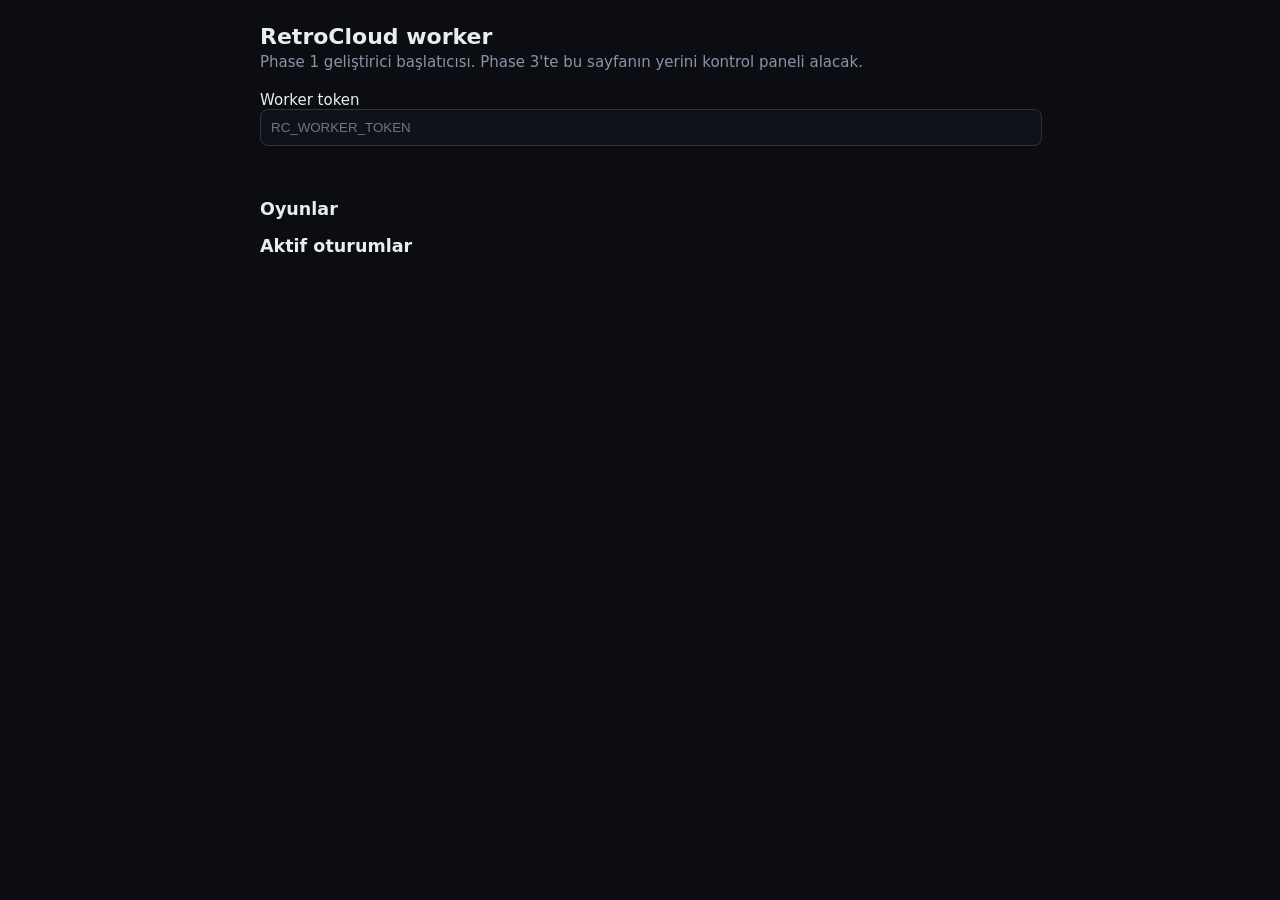
==== game-worker/web/index.html @ cc885b4a "Phase 0: GPU-less retro streaming prototype, docs, Terraform Co-Authored-By: Claude Opus 5.5 <norepl" ====
<!doctype html>
<html lang="tr">
<head>
<meta charset="utf-8">
<meta name="viewport" content="width=device-width,initial-scale=1">
<title>RetroCloud Worker</title>
<style>
  :root { --bg:#0b0d12; --card:#151924; --fg:#e8ecf3; --muted:#8b93a7; --accent:#5b8cff; }
  body { margin:0; background:var(--bg); color:var(--fg); font:15px system-ui,sans-serif; }
  main { max-width:760px; margin:0 auto; padding:24px 16px; }
  h1 { font-size:22px; margin:0 0 4px; } p.sub { color:var(--muted); margin:0 0 20px; }
  .card { background:var(--card); border-radius:10px; padding:14px 16px; margin-bottom:10px; display:flex; justify-content:space-between; align-items:center; gap:12px; }
  .card small { color:var(--muted); display:block; }
  input { width:100%; padding:10px; border-radius:8px; border:1px solid #333; background:#0f121a; color:var(--fg); }
  button { background:var(--accent); color:#fff; border:0; border-radius:8px; padding:9px 14px; cursor:pointer; white-space:nowrap; }
  button.ghost { background:transparent; border:1px solid #444; }
  #msg { color:#ff8a8a; min-height:20px; }
</style>
</head>
<body>
<main>
  <h1>RetroCloud worker</h1>
  <p class="sub">Phase 1 geliştirici başlatıcısı. Phase 3'te bu sayfanın yerini kontrol paneli alacak.</p>
  <label>Worker token<input id="tok" type="password" autocomplete="off" placeholder="RC_WORKER_TOKEN"></label>
  <p id="msg"></p>
  <h3>Oyunlar</h3><div id="games"></div>
  <h3>Aktif oturumlar</h3><div id="sessions"></div>
</main>
<script>
"use strict";
const tok = document.getElementById("tok"), msg = document.getElementById("msg");
try { tok.value = sessionStorage.getItem("rc_tok") || ""; } catch {}
tok.onchange = () => { try { sessionStorage.setItem("rc_tok", tok.value); } catch {} refresh(); };
const api = async (method, path, body) => {
  const r = await fetch(path, { method, headers: { "Authorization": "Bearer " + tok.value, "Content-Type": "application/json" },
    body: body ? JSON.stringify(body) : undefined });
  const j = await r.json(); if (!r.ok) throw new Error(j.error || r.status); return j;
};
const el = (html) => { const d = document.createElement("div"); d.innerHTML = html.trim(); return d.firstChild; };
const esc = (s) => String(s).replace(/[&<>"']/g, (c) => ({"&":"&amp;","<":"&lt;",">":"&gt;",'"':"&quot;","'":"&#39;"}[c]));
async function refresh() {
  msg.textContent = "";
  if (!tok.value) return;
  try {
    const games = await api("GET", "/api/games"), g = document.getElementById("games"); g.replaceChildren();
    for (const x of games) {
      const c = el(`<div class="card"><div>${esc(x.title)}<small>${esc(x.system)} · ${esc(x.license)}</small></div><button ${x.available ? "" : "disabled"}>Başlat</button></div>`);
      c.querySelector("button").onclick = async () => {
        try { const s = await api("POST", "/api/sessions", { game_id: x.id, owner: "dev" }); window.open(s.play_path + "&stats=1", "_blank"); refresh(); }
        catch (e) { msg.textContent = e.message; }
      };
      g.append(c);
    }
    const sessions = await api("GET", "/api/sessions"), s = document.getElementById("sessions"); s.replaceChildren();
    for (const x of sessions) {
      const c = el(`<div class="card"><div>${esc(x.game_title)}<small>${esc(x.id)} · ${esc(x.state)} · izleyici: ${x.viewer_connected ? "var" : "yok"}</small></div><button class="ghost">Durdur</button></div>`);
      c.querySelector("button").onclick = async () => { await api("DELETE", "/api/sessions/" + x.id); refresh(); };
      s.append(c);
    }
  } catch (e) { msg.textContent = e.message; }
}
refresh();
</script>
</body>
</html>
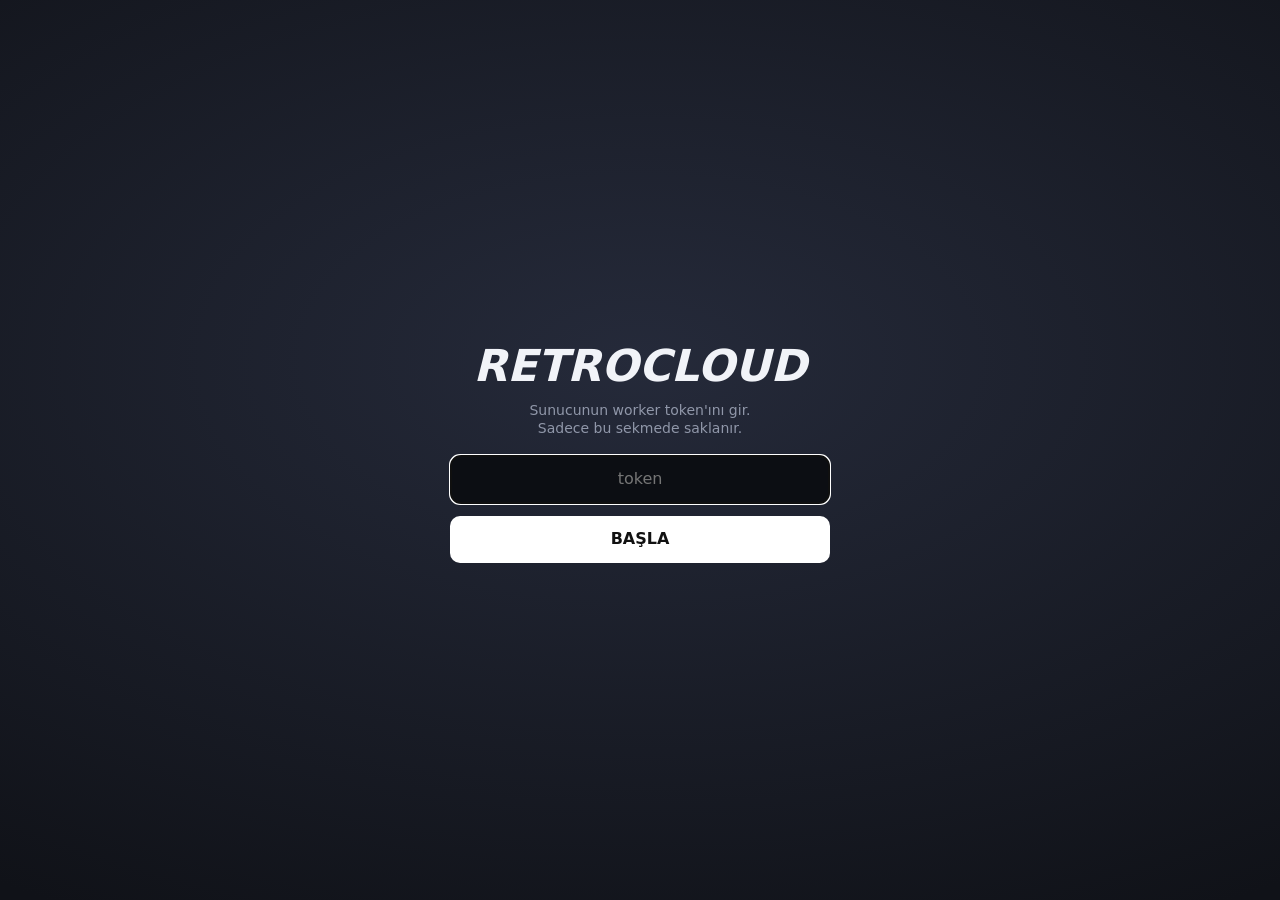
==== commit 0a1948e2: "Multi-system support and a handheld-style launcher - 15 systems (NES, SNES, GB/GBC, GBA, SMS, GG, MD" ====
--- a/game-worker/web/index.html
+++ b/game-worker/web/index.html
@@ -2,64 +2,349 @@
 <html lang="tr">
 <head>
 <meta charset="utf-8">
-<meta name="viewport" content="width=device-width,initial-scale=1">
-<title>RetroCloud Worker</title>
+<meta name="viewport" content="width=device-width,initial-scale=1,viewport-fit=cover">
+<meta name="theme-color" content="#101218">
+<title>RetroCloud</title>
 <style>
-  :root { --bg:#0b0d12; --card:#151924; --fg:#e8ecf3; --muted:#8b93a7; --accent:#5b8cff; }
-  body { margin:0; background:var(--bg); color:var(--fg); font:15px system-ui,sans-serif; }
-  main { max-width:760px; margin:0 auto; padding:24px 16px; }
-  h1 { font-size:22px; margin:0 0 4px; } p.sub { color:var(--muted); margin:0 0 20px; }
-  .card { background:var(--card); border-radius:10px; padding:14px 16px; margin-bottom:10px; display:flex; justify-content:space-between; align-items:center; gap:12px; }
-  .card small { color:var(--muted); display:block; }
-  input { width:100%; padding:10px; border-radius:8px; border:1px solid #333; background:#0f121a; color:var(--fg); }
-  button { background:var(--accent); color:#fff; border:0; border-radius:8px; padding:9px 14px; cursor:pointer; white-space:nowrap; }
-  button.ghost { background:transparent; border:1px solid #444; }
-  #msg { color:#ff8a8a; min-height:20px; }
+  /* Handheld-frontend look: a system carousel screen, then a game list screen (A = enter, B = back). */
+  :root {
+    --bg:#101218; --fg:#f1f3f8; --muted:#9097a9; --line:#272c3a; --sel:#ffffff; --selfg:#101218;
+    --c:#9aa3b5;
+    --nintendo:#e4002b; --sega:#1f6bff; --sony:#6e5cf0; --nec:#f07f1a; --snk:#d9a400; --atari:#c8102e; --bandai:#14a39a; --various:#7d8799;
+  }
+  * { box-sizing:border-box; }
+  html,body { margin:0; height:100%; background:var(--bg); color:var(--fg);
+              font:16px/1.3 "Trebuchet MS","Segoe UI",system-ui,sans-serif; -webkit-tap-highlight-color:transparent; }
+  body { overflow:hidden; user-select:none; }
+  button { font:inherit; color:inherit; background:none; border:0; padding:0; cursor:pointer; }
+  .screen { position:fixed; inset:0; display:none; flex-direction:column;
+            padding:env(safe-area-inset-top) env(safe-area-inset-right) 0 env(safe-area-inset-left); }
+  .screen.on { display:flex; }
+
+  /* top status bar */
+  .topbar { display:flex; align-items:center; gap:14px; padding:10px 18px; font-size:13px; color:var(--muted); }
+  .topbar .sp { flex:1; }
+  .topbar .pad.on { color:#7ee2a8; }
+
+  /* help bar */
+  .help { display:flex; justify-content:center; flex-wrap:wrap; gap:6px 20px; padding:10px 14px calc(10px + env(safe-area-inset-bottom));
+          background:rgba(0,0,0,.35); font-size:13px; color:#cfd3dd; letter-spacing:.03em; }
+  .help b { display:inline-grid; place-items:center; min-width:22px; height:22px; padding:0 6px; margin-right:6px; border-radius:11px;
+            background:#e9ebf0; color:#14161c; font-size:11px; }
+  .help button { display:inline-flex; align-items:center; }
+
+  /* ---------- system view ---------- */
+  #sysview { background:radial-gradient(120% 80% at 50% 45%, color-mix(in srgb, var(--c) 38%, var(--bg)) 0%, var(--bg) 70%); transition:background .25s; }
+  #carousel { flex:1; position:relative; overflow:hidden; touch-action:pan-y; }
+  .slot { position:absolute; top:50%; left:50%; width:min(70vw,520px); transform-origin:center;
+          text-align:center; transition:transform .22s ease, opacity .22s ease; will-change:transform; }
+  .slot .logo { font-weight:900; font-style:italic; letter-spacing:-.02em; line-height:.95; font-size:clamp(46px,12vw,120px);
+                text-shadow:0 6px 24px rgba(0,0,0,.45); }
+  .slot .name { margin-top:10px; font-size:clamp(14px,2.6vw,20px); color:#e6e8ef; }
+  .slot .count { margin-top:6px; font-size:14px; color:var(--muted); letter-spacing:.06em; }
+  .slot.empty .logo { opacity:.35; }
+  #sysbar { text-align:center; padding:0 0 10px; font-size:13px; color:var(--muted); letter-spacing:.12em; }
+  #dots { display:flex; justify-content:center; gap:6px; padding-bottom:14px; }
+  #dots i { width:7px; height:7px; border-radius:50%; background:#3a4052; }
+  #dots i.on { background:#fff; width:18px; border-radius:4px; }
+  #sessbar { text-align:center; font-size:13px; color:#ffd27a; min-height:18px; padding-bottom:6px; }
+  #sessbar button { text-decoration:underline; color:#ffd27a; }
+
+  /* ---------- game list view ---------- */
+  #listview { background:linear-gradient(180deg, color-mix(in srgb, var(--c) 30%, var(--bg)) 0%, var(--bg) 42%); }
+  .lhead { display:flex; align-items:flex-end; gap:16px; padding:6px 22px 12px; }
+  .lhead .logo { font-weight:900; font-style:italic; font-size:clamp(30px,6vw,52px); line-height:1; }
+  .lhead .meta { color:var(--muted); font-size:13px; padding-bottom:6px; }
+  .lbody { flex:1; min-height:0; display:grid; grid-template-columns:minmax(0,1.25fr) minmax(0,1fr); gap:20px; padding:0 22px 12px; }
+  #games { margin:0; padding:0; list-style:none; overflow-y:auto; scrollbar-width:thin; }
+  #games li { padding:9px 14px; border-radius:6px; white-space:nowrap; overflow:hidden; text-overflow:ellipsis; font-size:17px; color:#dfe2ea; }
+  #games li.sel { background:var(--sel); color:var(--selfg); font-weight:700; }
+  #games li.off { opacity:.4; }
+  .info { background:rgba(0,0,0,.28); border:1px solid var(--line); border-radius:12px; padding:18px; overflow-y:auto; }
+  .info .title { font-size:22px; font-weight:800; margin-bottom:12px; word-break:break-word; }
+  .info dl { display:grid; grid-template-columns:auto 1fr; gap:6px 12px; margin:0; font-size:14px; }
+  .info dt { color:var(--muted); } .info dd { margin:0; word-break:break-word; }
+  .info .play { margin-top:18px; width:100%; padding:13px; border-radius:10px; background:var(--c); color:#fff; font-weight:800; letter-spacing:.06em; }
+  .info .play:disabled { opacity:.4; }
+  .emptybox { color:#c9cdd8; line-height:1.6; font-size:15px; }
+  .emptybox code { background:rgba(255,255,255,.1); padding:1px 6px; border-radius:5px; }
+
+  #toast { position:fixed; left:50%; bottom:70px; transform:translateX(-50%); background:#2b1218; border:1px solid #6b2433; color:#ffd9de;
+           padding:10px 16px; border-radius:10px; max-width:90vw; display:none; z-index:20; font-size:14px; }
+  #toast.on { display:block; }
+  #loading { position:fixed; inset:0; display:none; place-items:center; background:rgba(0,0,0,.6); z-index:15; font-size:18px; letter-spacing:.1em; }
+  #loading.on { display:grid; }
+
+  /* login */
+  #login { justify-content:center; align-items:center; padding:16px; background:radial-gradient(90% 70% at 50% 40%, #252a3a, var(--bg)); }
+  #login form { width:min(380px,100%); text-align:center; }
+  #login .logo { font-size:44px; font-weight:900; font-style:italic; margin-bottom:6px; }
+  #login p { color:var(--muted); font-size:14px; margin:0 0 18px; }
+  #login input { width:100%; padding:13px; border-radius:10px; border:1px solid #3a4052; background:#0c0e13; color:var(--fg); font:inherit; text-align:center; }
+  #login .go { margin-top:12px; width:100%; padding:13px; border-radius:10px; background:#fff; color:#111; font-weight:800; }
+
+  @media (max-width:720px) {
+    .lbody { grid-template-columns:1fr; }
+    .info { display:none; }
+    #games li { font-size:16px; padding:11px 12px; }
+    .help { font-size:12px; gap:6px 14px; }
+  }
 </style>
 </head>
 <body>
-<main>
-  <h1>RetroCloud worker</h1>
-  <p class="sub">Phase 1 geliştirici başlatıcısı. Phase 3'te bu sayfanın yerini kontrol paneli alacak.</p>
-  <label>Worker token<input id="tok" type="password" autocomplete="off" placeholder="RC_WORKER_TOKEN"></label>
-  <p id="msg"></p>
-  <h3>Oyunlar</h3><div id="games"></div>
-  <h3>Aktif oturumlar</h3><div id="sessions"></div>
-</main>
+
+<!-- ============ system select ============ -->
+<section class="screen" id="sysview" aria-label="Sistemler">
+  <div class="topbar"><span>RETROCLOUD</span><span class="sp"></span><span class="pad">🎮 —</span><span class="clock"></span></div>
+  <div id="carousel"></div>
+  <div id="sessbar"></div>
+  <div id="sysbar"></div>
+  <div id="dots"></div>
+  <div class="help">
+    <button data-act="left"><b>◀▶</b>SİSTEM</button>
+    <button data-act="a"><b>A</b>SEÇ</button>
+    <button data-act="logout"><b>⎋</b>ÇIKIŞ</button>
+  </div>
+</section>
+
+<!-- ============ game list ============ -->
+<section class="screen" id="listview" aria-label="Oyunlar">
+  <div class="topbar"><span>RETROCLOUD</span><span class="sp"></span><span class="pad">🎮 —</span><span class="clock"></span></div>
+  <div class="lhead"><div class="logo" id="lsys"></div><div class="meta" id="lmeta"></div></div>
+  <div class="lbody">
+    <ul id="games" role="listbox"></ul>
+    <div class="info" id="info"></div>
+  </div>
+  <div class="help">
+    <button data-act="up"><b>▲▼</b>OYUN</button>
+    <button data-act="l"><b>L R</b>SAYFA</button>
+    <button data-act="a"><b>A</b>OYNA</button>
+    <button data-act="b"><b>B</b>GERİ</button>
+  </div>
+</section>
+
+<!-- ============ login ============ -->
+<section class="screen" id="login">
+  <form>
+    <div class="logo">RETROCLOUD</div>
+    <p>Sunucunun worker token'ını gir.<br>Sadece bu sekmede saklanır.</p>
+    <input id="tok" type="password" autocomplete="current-password" placeholder="token" required>
+    <button class="go" type="submit">BAŞLA</button>
+  </form>
+</section>
+
+<div id="toast" role="alert"></div>
+<div id="loading">OYUN AÇILIYOR…</div>
+
 <script>
 "use strict";
-const tok = document.getElementById("tok"), msg = document.getElementById("msg");
-try { tok.value = sessionStorage.getItem("rc_tok") || ""; } catch {}
-tok.onchange = () => { try { sessionStorage.setItem("rc_tok", tok.value); } catch {} refresh(); };
-const api = async (method, path, body) => {
-  const r = await fetch(path, { method, headers: { "Authorization": "Bearer " + tok.value, "Content-Type": "application/json" },
-    body: body ? JSON.stringify(body) : undefined });
-  const j = await r.json(); if (!r.ok) throw new Error(j.error || r.status); return j;
+const $ = (id) => document.getElementById(id);
+const esc = (s) => String(s).replace(/[&<>"']/g, (c) => ({"&":"&amp;","<":"&lt;",">":"&gt;",'"':"&quot;","'":"&#39;"}[c]));
+const MAKER = { nintendo:"--nintendo", sega:"--sega", sony:"--sony", nec:"--nec", snk:"--snk", atari:"--atari", bandai:"--bandai" };
+const HINT = { psx:".chd (önerilir), .cue + .bin, .pbp; çok diskli oyunlar için .m3u",
+               arcade:"FinalBurn Neo romset'i (.zip), dosya adını değiştirme",
+               neogeo:"FinalBurn Neo romset'i (.zip) + roms/bios/neogeo.zip",
+               segacd:".chd ya da .cue + roms/bios/bios_CD_E.bin (veya _U/_J)" };
+
+let token = ""; try { token = sessionStorage.getItem("rc_tok") || ""; } catch {}
+let systems = [], games = [], view = "login", si = 0, gi = 0;
+const saved = (() => { try { return JSON.parse(localStorage.getItem("rc_sel") || "{}"); } catch { return {}; } })();
+
+function toast(t) { const m = $("toast"); m.textContent = t; m.classList.add("on"); clearTimeout(toast.h); toast.h = setTimeout(() => m.classList.remove("on"), 4000); }
+async function api(method, path, body) {
+  const r = await fetch(path, { method, headers: { Authorization: "Bearer " + token, "Content-Type": "application/json" },
+                                body: body ? JSON.stringify(body) : undefined });
+  let j = null; try { j = await r.json(); } catch {}
+  if (r.status === 401 || r.status === 403) { show("login"); throw new Error("Token geçersiz"); }
+  if (!r.ok) throw new Error((j && j.error) || ("HTTP " + r.status));
+  return j;
+}
+function show(v) {
+  view = v;
+  for (const id of ["sysview", "listview", "login"]) $(id).classList.toggle("on", id === v);
+  if (v === "login") setTimeout(() => $("tok").focus(), 50);
+}
+const colorOf = (s) => `var(${MAKER[(s?.maker || "").toLowerCase()] || "--various"})`;
+const gamesOf = (s) => s ? games.filter((g) => g.system === s.id).sort((a, b) => a.title.localeCompare(b.title, "tr")) : [];
+function remember() { try { localStorage.setItem("rc_sel", JSON.stringify({ sys: systems[si]?.id, game: gamesOf(systems[si])[gi]?.id })); } catch {} }
+
+$("login").querySelector("form").onsubmit = (e) => {
+  e.preventDefault(); token = $("tok").value.trim();
+  try { sessionStorage.setItem("rc_tok", token); } catch {}
+  load();
 };
-const el = (html) => { const d = document.createElement("div"); d.innerHTML = html.trim(); return d.firstChild; };
-const esc = (s) => String(s).replace(/[&<>"']/g, (c) => ({"&":"&amp;","<":"&lt;",">":"&gt;",'"':"&quot;","'":"&#39;"}[c]));
-async function refresh() {
-  msg.textContent = "";
-  if (!tok.value) return;
+
+async function load() {
+  if (!token) return show("login");
   try {
-    const games = await api("GET", "/api/games"), g = document.getElementById("games"); g.replaceChildren();
-    for (const x of games) {
-      const c = el(`<div class="card"><div>${esc(x.title)}<small>${esc(x.system)} · ${esc(x.license)}</small></div><button ${x.available ? "" : "disabled"}>Başlat</button></div>`);
-      c.querySelector("button").onclick = async () => {
-        try { const s = await api("POST", "/api/sessions", { game_id: x.id, owner: "dev" }); window.open(s.play_path + "&stats=1", "_blank"); refresh(); }
-        catch (e) { msg.textContent = e.message; }
-      };
-      g.append(c);
+    const [sy, ga] = await Promise.all([api("GET", "/api/systems"), api("GET", "/api/games")]);
+    games = ga;
+    systems = [...sy.filter((s) => s.games > 0), ...sy.filter((s) => s.games === 0)];
+    for (const g of games) if (!systems.some((s) => s.id === g.system))
+      systems.unshift({ id: g.system, short: g.system.toUpperCase(), name: g.system_name || g.system, maker: "", year: 0, games: 1, extensions: [], core_installed: true, missing_bios: [] });
+    const w = systems.findIndex((s) => s.id === saved.sys); si = w >= 0 ? w : 0;
+    const wg = gamesOf(systems[si]).findIndex((g) => g.id === saved.game); gi = wg >= 0 ? wg : 0;
+    if (view === "login") show("sysview");
+    renderSystems(); if (view === "listview") renderList();
+    refreshSessions();
+  } catch (e) { toast(e.message); }
+}
+
+// ---------- system carousel ----------
+function renderSystems() {
+  const car = $("carousel"); car.replaceChildren();
+  const n = systems.length; if (!n) return;
+  const s = systems[si];
+  document.documentElement.style.setProperty("--c", colorOf(s));
+  const seen = new Set();
+  for (const off of [0, -1, 1, -2, 2]) {
+    const idx0 = ((si + off) % n + n) % n; if (seen.has(idx0)) continue; seen.add(idx0);
+    const idx = ((si + off) % n + n) % n, x = systems[idx];
+    const el = document.createElement("div");
+    el.className = "slot" + (x.games ? "" : " empty");
+    const scale = off === 0 ? 1 : 0.42, dx = off * Math.min(innerWidth * 0.36, 360);
+    el.style.transform = `translate(calc(-50% + ${dx}px), -50%) scale(${scale})`;
+    el.style.opacity = off === 0 ? 1 : 0.35;
+    el.style.color = off === 0 ? "#fff" : "#d0d4de";
+    el.innerHTML = `<div class="logo">${esc(x.short)}</div>` + (off === 0
+      ? `<div class="name">${esc(x.name)}</div><div class="count">${x.games} oyun${x.year ? " · " + esc(x.maker) + " " + x.year : ""}</div>` : "");
+    el.onclick = () => off === 0 ? enterList() : moveSystem(off);
+    car.append(el);
+  }
+  $("sysbar").textContent = s.core_installed ? "" : "EMÜLATÖR KURULU DEĞİL";
+  const dots = $("dots"); dots.replaceChildren();
+  systems.forEach((_, i) => { const d = document.createElement("i"); if (i === si) d.className = "on"; dots.append(d); });
+}
+function moveSystem(d) { if (!systems.length) return; si = ((si + d) % systems.length + systems.length) % systems.length; gi = 0; renderSystems(); remember(); }
+function enterList() { if (!systems.length) return; show("listview"); renderList(); }
+
+// ---------- game list ----------
+function renderList() {
+  const s = systems[si], list = gamesOf(s), ul = $("games");
+  document.documentElement.style.setProperty("--c", colorOf(s));
+  $("lsys").textContent = s.short;
+  $("lmeta").textContent = `${s.name} · ${list.length} oyun`;
+  ul.replaceChildren();
+  if (!list.length) {
+    const li = document.createElement("li"); li.style.whiteSpace = "normal";
+    li.innerHTML = `<div class="emptybox">Bu sistemde oyun yok.<br>Sahip olduğun oyunların yedeklerini sunucuda
+      <code>roms/${esc(s.id)}/</code> klasörüne koy.<br>Dosya türleri: ${esc(HINT[s.id] || s.extensions.map((e) => "." + e).join(" "))}
+      ${s.missing_bios.length ? `<br>Gerekli BIOS: <code>roms/bios/${esc(s.missing_bios[0])}</code>` : ""}</div>`;
+    ul.append(li); $("info").innerHTML = ""; return;
+  }
+  gi = Math.max(0, Math.min(gi, list.length - 1));
+  list.forEach((g, i) => {
+    const li = document.createElement("li");
+    li.className = (i === gi ? "sel" : "") + (g.available ? "" : " off");
+    li.textContent = g.title;
+    li.onclick = () => { if (gi === i) launch(); else { gi = i; renderList(); remember(); } };
+    ul.append(li);
+  });
+  ul.children[gi].scrollIntoView({ block: "nearest" });
+  const g = list[gi];
+  $("info").innerHTML = `<div class="title">${esc(g.title)}</div>
+    <dl><dt>Sistem</dt><dd>${esc(g.system_name)}</dd><dt>Dosya</dt><dd>${esc(g.rom.split("/").pop())}</dd>
+    <dt>Kaynak</dt><dd>${g.license === "user-provided" ? "kendi kopyan" : esc(g.license)}</dd>
+    ${g.notes ? `<dt>Not</dt><dd>${esc(g.notes)}</dd>` : ""}</dl>
+    <button class="play" ${g.available ? "" : "disabled"}>▶ OYNA</button>`;
+  $("info").querySelector(".play").onclick = launch;
+}
+function moveGame(d) { const n = gamesOf(systems[si]).length; if (!n) return; gi = Math.max(0, Math.min(n - 1, gi + d)); renderList(); remember(); }
+
+let launching = false;
+async function launch() {
+  const g = gamesOf(systems[si])[gi];
+  if (!g || launching) return;
+  if (!g.available) return toast("Bu oyunun dosyası ya da emülatörü sunucuda yok.");
+  launching = true; $("loading").classList.add("on");
+  try {
+    const s = await api("POST", "/api/sessions", { game_id: g.id, owner: "launcher" });
+    location.href = s.play_path;            // same tab: no popup blockers on phones/TVs
+  } catch (e) {
+    $("loading").classList.remove("on");
+    toast(e.message.includes("capacity") ? "Sunucu dolu: önce çalışan bir oyunu kapat." : "Açılamadı: " + e.message);
+    refreshSessions();
+  } finally { launching = false; }
+}
+
+// ---------- running sessions (shown on the system screen, closable) ----------
+async function refreshSessions() {
+  if (!token || view === "login") return;
+  let list = []; try { list = (await api("GET", "/api/sessions")).filter((x) => x.state === "running" || x.state === "starting"); } catch { return; }
+  const bar = $("sessbar"); bar.replaceChildren();
+  if (!list.length) return;
+  bar.append(`Çalışan: `);
+  list.forEach((x, i) => {
+    const b = document.createElement("button"); b.textContent = `${x.game_title} ✕`;
+    b.onclick = async () => { try { await api("DELETE", "/api/sessions/" + x.id); } catch (e) { toast(e.message); } refreshSessions(); };
+    if (i) bar.append("  ·  "); bar.append(b);
+  });
+}
+setInterval(refreshSessions, 10000);
+setInterval(() => { if (!token || view === "login" || document.hidden) return;
+  api("GET", "/api/systems").then((sy) => {
+    const now = sy.map((s) => s.id + ":" + s.games).sort().join(), had = systems.map((s) => s.id + ":" + s.games).sort().join();
+    if (now !== had) load();
+  }).catch(() => {}); }, 15000);
+
+// ---------- input: one action table for keyboard, gamepad, touch and the help bar ----------
+function act(a) {
+  if (view === "sysview") {
+    if (a === "left") moveSystem(-1); else if (a === "right") moveSystem(1);
+    else if (a === "a" || a === "start") enterList();
+    else if (a === "logout") { token = ""; try { sessionStorage.removeItem("rc_tok"); } catch {} show("login"); }
+  } else if (view === "listview") {
+    if (a === "up") moveGame(-1); else if (a === "down") moveGame(1);
+    else if (a === "l" || a === "left") moveGame(-10); else if (a === "r" || a === "right") moveGame(10);
+    else if (a === "a" || a === "start") launch();
+    else if (a === "b") { show("sysview"); renderSystems(); }
+  }
+}
+document.querySelectorAll(".help [data-act]").forEach((b) => b.onclick = () => act(b.dataset.act));
+const KEYS = { ArrowLeft:"left", ArrowRight:"right", ArrowUp:"up", ArrowDown:"down", Enter:"a", x:"a", X:"a",
+               Escape:"b", Backspace:"b", z:"b", Z:"b", q:"l", Q:"l", w:"r", W:"r", PageUp:"l", PageDown:"r" };
+document.addEventListener("keydown", (e) => {
+  if (view === "login") return;
+  const a = KEYS[e.key]; if (!a) return;
+  e.preventDefault(); act(a);
+});
+// Android TV / Mi Box remotes send "GoBack"/"BrowserBack" for the back key
+addEventListener("popstate", () => { if (view === "listview") { act("b"); history.pushState(null, ""); } });
+history.pushState(null, "");
+
+// gamepad: W3C standard mapping (Nintendo-style A on the east button, like the handhelds), with auto-repeat
+const held = {}; let padName = null;
+function poll(ts) {
+  const gp = (navigator.getGamepads ? [...navigator.getGamepads()] : []).find(Boolean);
+  const name = gp ? gp.id.replace(/\s*\(.*$/, "").slice(0, 26) : "";
+  if (name !== padName) { padName = name; document.querySelectorAll(".pad").forEach((p) => { p.textContent = "🎮 " + (name || "—"); p.classList.toggle("on", !!gp); }); }
+  if (gp && view !== "login") {
+    const b = (i) => !!gp.buttons[i] && (gp.buttons[i].pressed || gp.buttons[i].value > 0.5), ax = gp.axes || [];
+    const st = { left: b(14) || ax[0] < -0.5, right: b(15) || ax[0] > 0.5, up: b(12) || ax[1] < -0.5, down: b(13) || ax[1] > 0.5,
+                 a: b(1), b: b(0), l: b(4), r: b(5), start: b(9) };
+    for (const [k, on] of Object.entries(st)) {
+      if (!on) { delete held[k]; continue; }
+      if (held[k] === undefined) { held[k] = ts + 400; act(k); }
+      else if (ts >= held[k] && ["left", "right", "up", "down", "l", "r"].includes(k)) { held[k] = ts + 85; act(k); }
     }
-    const sessions = await api("GET", "/api/sessions"), s = document.getElementById("sessions"); s.replaceChildren();
-    for (const x of sessions) {
-      const c = el(`<div class="card"><div>${esc(x.game_title)}<small>${esc(x.id)} · ${esc(x.state)} · izleyici: ${x.viewer_connected ? "var" : "yok"}</small></div><button class="ghost">Durdur</button></div>`);
-      c.querySelector("button").onclick = async () => { await api("DELETE", "/api/sessions/" + x.id); refresh(); };
-      s.append(c);
-    }
-  } catch (e) { msg.textContent = e.message; }
-}
-refresh();
+  }
+  requestAnimationFrame(poll);
+}
+requestAnimationFrame(poll);
+
+// touch: swipe the carousel
+let sx = null;
+$("carousel").addEventListener("touchstart", (e) => { sx = e.touches[0].clientX; }, { passive: true });
+$("carousel").addEventListener("touchend", (e) => {
+  if (sx === null) return; const dx = e.changedTouches[0].clientX - sx; sx = null;
+  if (Math.abs(dx) > 40) moveSystem(dx < 0 ? 1 : -1);
+}, { passive: true });
+addEventListener("resize", () => { if (view === "sysview") renderSystems(); });
+addEventListener("pageshow", () => $("loading").classList.remove("on"));
+
+const tick = () => document.querySelectorAll(".clock").forEach((c) => c.textContent = new Date().toLocaleTimeString("tr-TR", { hour: "2-digit", minute: "2-digit" }));
+tick(); setInterval(tick, 15000);
+show(token ? "sysview" : "login"); load();
 </script>
 </body>
 </html>
